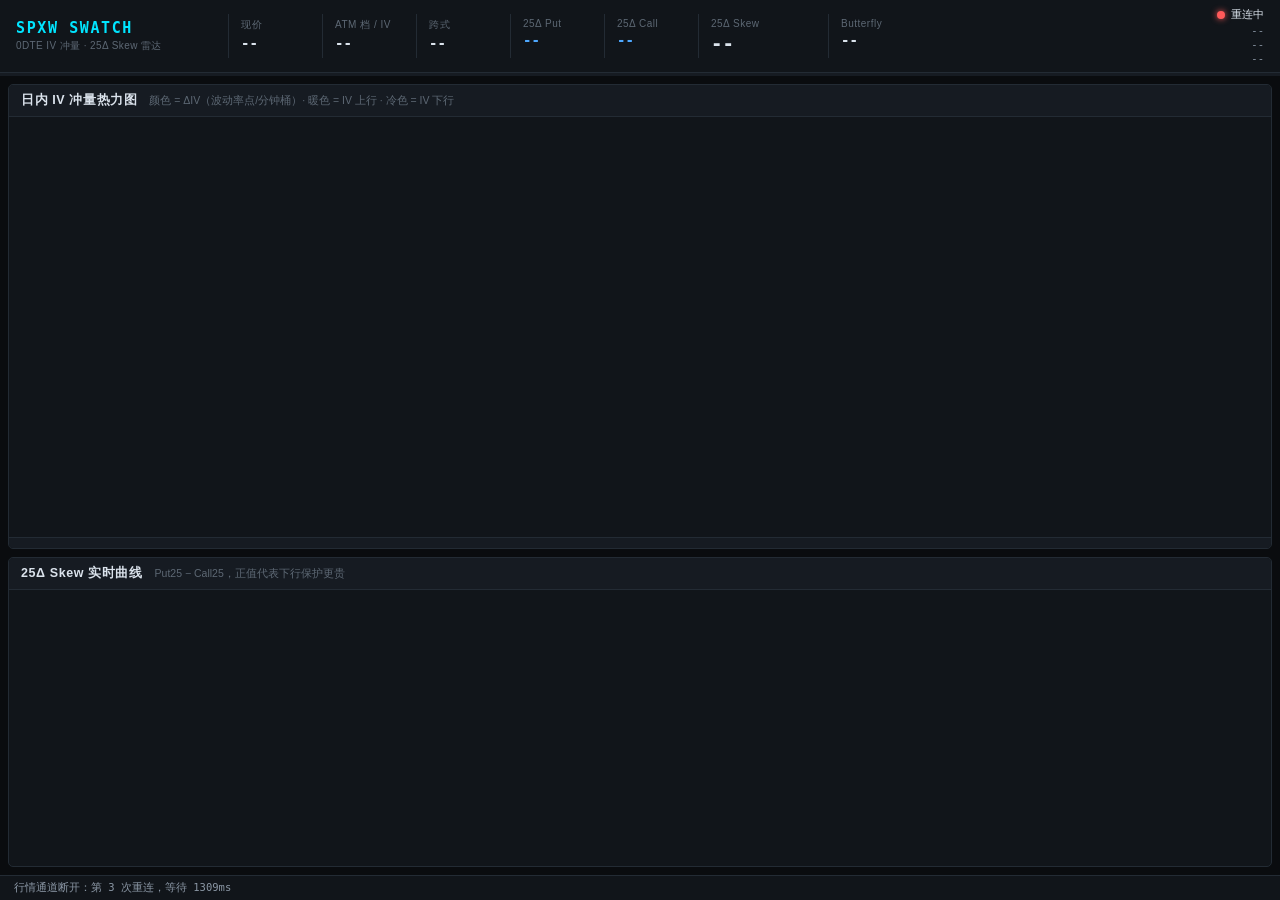
==== web/index.html @ 755b221d "Initial commit: SPXW SWATCH — 0DTE IV impulse heatmap & 25Δ skew radar Layered L0-L6 options-market " ====
<!DOCTYPE html>
<html lang="zh-CN">
<head>
<meta charset="utf-8">
<meta name="viewport" content="width=device-width, initial-scale=1">
<title>SPXW SWATCH · 0DTE IV 冲量监控</title>
<link rel="stylesheet" href="style.css">
</head>
<body>

<header id="topbar">
  <div class="brand">
    <span class="brand-name">SPXW SWATCH</span>
    <span class="brand-sub">0DTE IV 冲量 · 25Δ Skew 雷达</span>
  </div>

  <div class="readouts">
    <div class="readout">
      <label>现价</label>
      <b id="ro-spot">--</b>
    </div>
    <div class="readout">
      <label>ATM 档 / IV</label>
      <b id="ro-atm">--</b>
    </div>
    <div class="readout">
      <label>跨式</label>
      <b id="ro-straddle">--</b>
    </div>
    <div class="readout">
      <label>25Δ Put</label>
      <b id="ro-put25" class="cool">--</b>
    </div>
    <div class="readout">
      <label>25Δ Call</label>
      <b id="ro-call25" class="cool">--</b>
    </div>
    <div class="readout wide">
      <label>25Δ Skew</label>
      <b id="ro-skew" class="hero">--</b>
    </div>
    <div class="readout">
      <label>Butterfly</label>
      <b id="ro-fly">--</b>
    </div>
  </div>

  <div class="status">
    <div class="status-row">
      <span id="st-dot" class="dot off"></span>
      <span id="st-conn">未连接</span>
    </div>
    <div class="status-row muted" id="st-session">--</div>
    <div class="status-row muted" id="st-feed">--</div>
    <div class="status-row muted" id="st-frames">--</div>
  </div>
</header>

<div id="sessionbar"><div id="sessionbar-fill"></div></div>

<main>
  <section class="panel" id="panel-heatmap">
    <div class="panel-head">
      <h2>日内 IV 冲量热力图</h2>
      <span class="hint">颜色 = ΔIV（波动率点/分钟桶）· 暖色 = IV 上行 · 冷色 = IV 下行</span>
      <span class="meta" id="heatmap-meta"></span>
    </div>
    <div class="chart" id="heatmap"></div>
    <div class="panel-foot" id="heatmap-foot"></div>
  </section>

  <section class="panel" id="panel-skew">
    <div class="panel-head">
      <h2>25Δ Skew 实时曲线</h2>
      <span class="hint">Put25 − Call25，正值代表下行保护更贵</span>
      <span class="meta" id="skew-meta"></span>
    </div>
    <div class="chart" id="skew"></div>
  </section>
</main>

<footer id="statusbar">
  <span id="sb-msg">等待数据…</span>
  <span id="sb-right"></span>
</footer>

<script src="vendor/echarts.min.js"></script>
<script src="runtime-config.js"></script>
<script src="config.js"></script>
<script src="ws_client.js"></script>
<script src="heatmap.js"></script>
<script src="skew.js"></script>
<script src="app.js"></script>
</body>
</html>
---- web/style.css ----
/* SPXW SWATCH — 深色主题
 * ------------------------------------------------------------------
 * 配色遵循"信息优先"：背景压到接近纯黑，网格与边框只用一级灰度差，
 * 把全部色彩预算留给热力图与 Skew 曲线，避免长时间盯盘时视觉疲劳。
 * ------------------------------------------------------------------ */

:root {
  --bg:        #0a0c0f;
  --panel:     #11151a;
  --panel-2:   #161b22;
  --border:    #232b34;
  --border-2:  #2e3844;
  --text:      #dbe3ec;
  --text-dim:  #8b97a5;
  --text-faint:#5d6874;
  --hot:       #ff5a5a;
  --cool:      #4ea8ff;
  --accent:    #00e5ff;
  --warn:      #ffb020;
  --ok:        #2fd07a;
  --mono: "JetBrains Mono", "SF Mono", "Cascadia Mono", Consolas, monospace;
}

* { box-sizing: border-box; }

html, body {
  margin: 0;
  height: 100%;
  background: var(--bg);
  color: var(--text);
  font-family: -apple-system, "Segoe UI", "Microsoft YaHei", Roboto, sans-serif;
  font-size: 13px;
  overflow: hidden;
}

body {
  display: flex;
  flex-direction: column;
}

/* ------------------------------------------------------------------ */
/* 顶栏                                                                */
/* ------------------------------------------------------------------ */

#topbar {
  display: flex;
  align-items: center;
  gap: 22px;
  padding: 8px 16px;
  background: var(--panel);
  border-bottom: 1px solid var(--border);
  flex: 0 0 auto;
}

.brand { display: flex; flex-direction: column; gap: 2px; min-width: 190px; }
.brand-name {
  font-family: var(--mono);
  font-size: 15px;
  font-weight: 700;
  letter-spacing: 1.6px;
  color: var(--accent);
}
.brand-sub { font-size: 10px; color: var(--text-faint); letter-spacing: .4px; }

.readouts {
  display: flex;
  align-items: stretch;
  gap: 2px;
  flex: 1 1 auto;
  overflow-x: auto;
  scrollbar-width: none;
}
.readouts::-webkit-scrollbar { display: none; }

.readout {
  display: flex;
  flex-direction: column;
  gap: 3px;
  padding: 4px 12px;
  min-width: 92px;
  border-left: 1px solid var(--border);
}
.readout label {
  font-size: 10px;
  color: var(--text-faint);
  letter-spacing: .5px;
  white-space: nowrap;
}
.readout b {
  font-family: var(--mono);
  font-size: 14px;
  font-weight: 600;
  font-variant-numeric: tabular-nums;
  white-space: nowrap;
}
.readout.wide { min-width: 128px; }
.readout b.hero { font-size: 19px; }
.readout b.cool { color: var(--cool); }
.readout b.hot  { color: var(--hot); }
.readout b.flat { color: var(--text); }

.status {
  display: flex;
  flex-direction: column;
  gap: 2px;
  min-width: 210px;
  font-family: var(--mono);
  font-size: 10.5px;
  text-align: right;
}
.status-row { display: flex; align-items: center; justify-content: flex-end; gap: 6px; }
.status-row.muted { color: var(--text-dim); }

.dot {
  width: 8px; height: 8px;
  border-radius: 50%;
  display: inline-block;
  flex: 0 0 auto;
}
.dot.off    { background: #4a525c; }
.dot.on     { background: var(--ok);   box-shadow: 0 0 6px var(--ok); }
.dot.warn   { background: var(--warn); box-shadow: 0 0 6px var(--warn); }
.dot.err    { background: var(--hot);  box-shadow: 0 0 6px var(--hot); }

/* ------------------------------------------------------------------ */
/* 会话进度条                                                          */
/* ------------------------------------------------------------------ */

#sessionbar {
  height: 3px;
  background: var(--panel-2);
  flex: 0 0 auto;
}
#sessionbar-fill {
  height: 100%;
  width: 0;
  background: linear-gradient(90deg, #1d6fa5, var(--accent));
  transition: width .5s linear;
}

/* ------------------------------------------------------------------ */
/* 主区                                                                */
/* ------------------------------------------------------------------ */

main {
  flex: 1 1 auto;
  display: flex;
  flex-direction: column;
  gap: 8px;
  padding: 8px;
  min-height: 0;
}

.panel {
  display: flex;
  flex-direction: column;
  background: var(--panel);
  border: 1px solid var(--border);
  border-radius: 5px;
  min-height: 0;
  overflow: hidden;
}

#panel-heatmap { flex: 3 1 0; }
#panel-skew    { flex: 2 1 0; }

.panel-head {
  display: flex;
  align-items: baseline;
  gap: 12px;
  padding: 7px 12px;
  border-bottom: 1px solid var(--border);
  background: var(--panel-2);
  flex: 0 0 auto;
}
.panel-head h2 {
  margin: 0;
  font-size: 12.5px;
  font-weight: 600;
  letter-spacing: .6px;
  color: var(--text);
}
.panel-head .hint {
  font-size: 10.5px;
  color: var(--text-faint);
}
.panel-head .meta {
  margin-left: auto;
  font-family: var(--mono);
  font-size: 10.5px;
  color: var(--text-dim);
  white-space: nowrap;
}

.chart { flex: 1 1 auto; min-height: 0; }

.panel-foot {
  padding: 5px 12px;
  border-top: 1px solid var(--border);
  font-family: var(--mono);
  font-size: 10.5px;
  color: var(--text-dim);
  background: var(--panel-2);
  flex: 0 0 auto;
  white-space: nowrap;
  overflow: hidden;
  text-overflow: ellipsis;
}

/* ------------------------------------------------------------------ */
/* 底栏                                                                */
/* ------------------------------------------------------------------ */

#statusbar {
  display: flex;
  align-items: center;
  justify-content: space-between;
  gap: 16px;
  padding: 5px 14px;
  background: var(--panel);
  border-top: 1px solid var(--border);
  font-family: var(--mono);
  font-size: 10.5px;
  color: var(--text-dim);
  flex: 0 0 auto;
}
#sb-msg { overflow: hidden; text-overflow: ellipsis; white-space: nowrap; }
#sb-right { white-space: nowrap; color: var(--text-faint); }
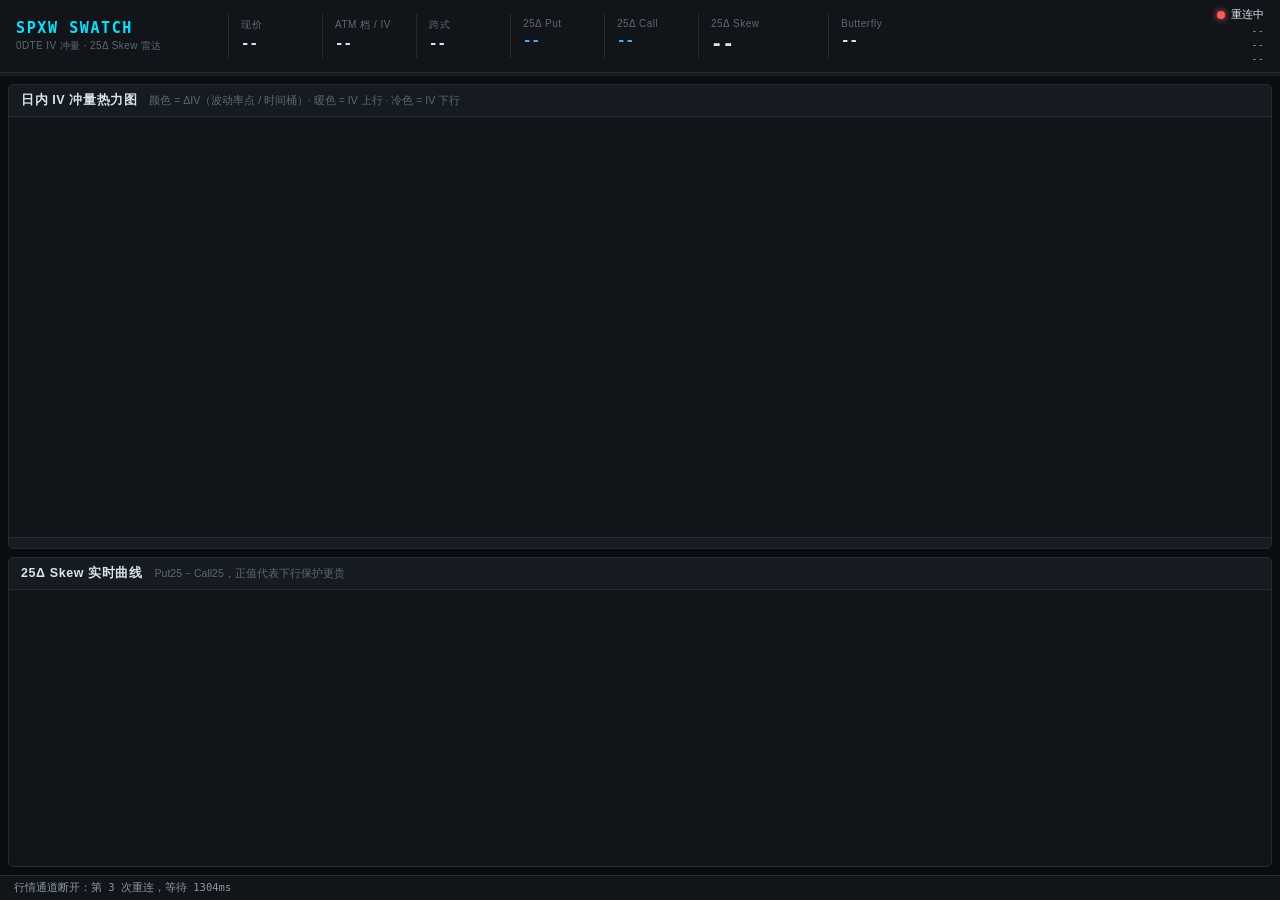
==== commit 2447d533: "fix(market-data): CBOE real-time + reconnect gap + persistence - Fix market_data_type=3 (delayed fal" ====
--- a/web/index.html
+++ b/web/index.html
@@ -62,7 +62,8 @@
   <section class="panel" id="panel-heatmap">
     <div class="panel-head">
       <h2>日内 IV 冲量热力图</h2>
-      <span class="hint">颜色 = ΔIV（波动率点/分钟桶）· 暖色 = IV 上行 · 冷色 = IV 下行</span>
+      <span class="hint">颜色 = ΔIV（波动率点 / 时间桶）· 暖色 = IV 上行 · 冷色 = IV 下行</span>
+      <div class="periods" id="heatmap-periods"></div>
       <span class="meta" id="heatmap-meta"></span>
     </div>
     <div class="chart" id="heatmap"></div>
@@ -87,6 +88,8 @@
 <script src="vendor/echarts.min.js"></script>
 <script src="runtime-config.js"></script>
 <script src="config.js"></script>
+<script src="period.js"></script>
+<script src="matrix_codec.js"></script>
 <script src="ws_client.js"></script>
 <script src="heatmap.js"></script>
 <script src="skew.js"></script>
--- a/web/style.css
+++ b/web/style.css
@@ -192,6 +192,37 @@
   white-space: nowrap;
 }
 
+/* ------------------------------------------------------------------ */
+/* 时间周期切换                                                        */
+/* ------------------------------------------------------------------ */
+
+.periods {
+  display: flex;
+  gap: 3px;
+  flex: 0 0 auto;
+}
+.periods button {
+  font-family: var(--mono);
+  font-size: 10.5px;
+  line-height: 1.4;
+  color: var(--text-dim);
+  background: var(--panel);
+  border: 1px solid var(--border);
+  border-radius: 3px;
+  padding: 1px 7px;
+  cursor: pointer;
+}
+.periods button:hover {
+  color: var(--text);
+  border-color: var(--border-2);
+}
+.periods button.on {
+  color: #06222a;
+  background: var(--accent);
+  border-color: var(--accent);
+  font-weight: 600;
+}
+
 .chart { flex: 1 1 auto; min-height: 0; }
 
 .panel-foot {
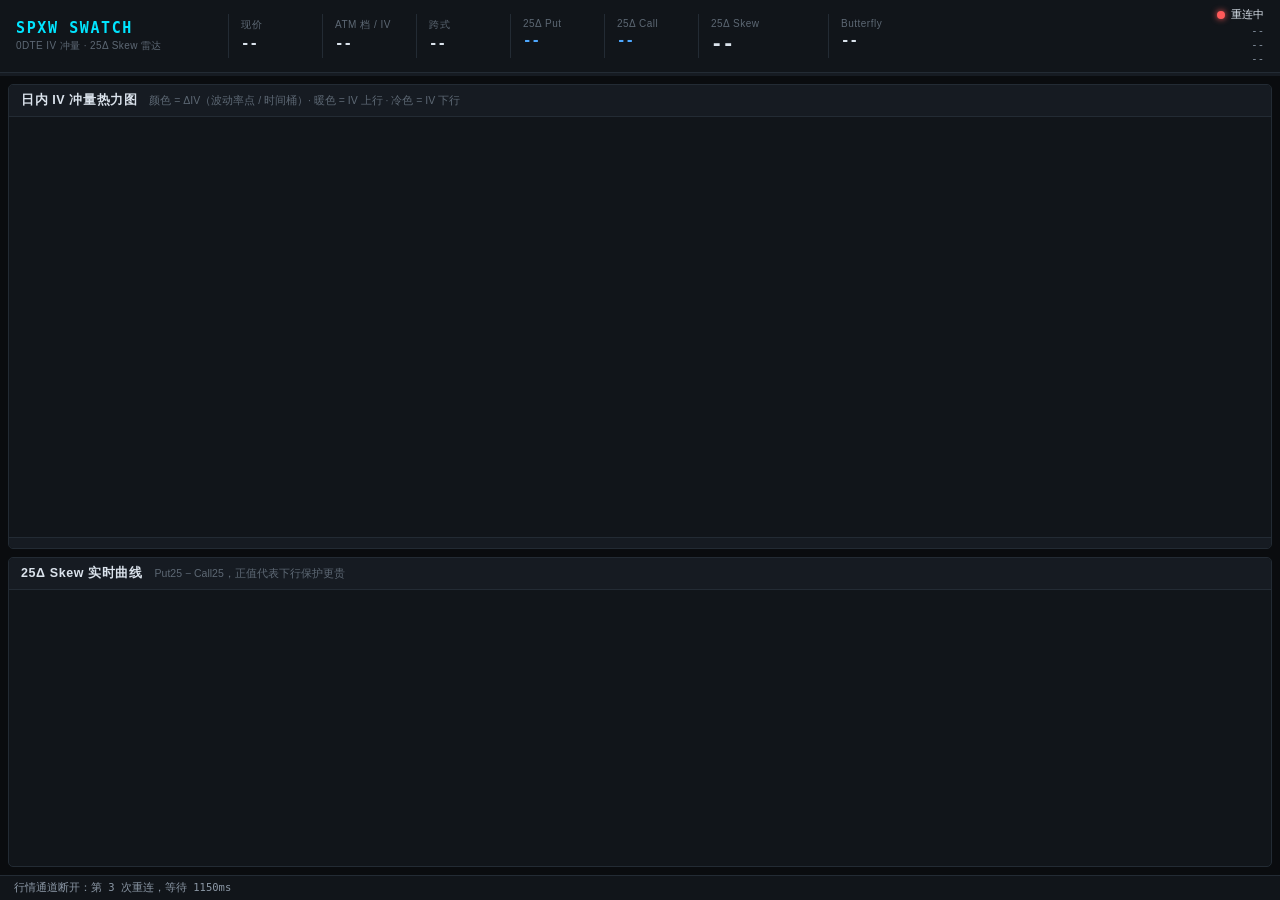
==== commit 2b5c313f: "feat(grid): 会话网格锚点改为首个会话开盘并跨午夜，71100s ÷ 30s = 2370 桶 会话真相单一来源： - config/app.json::sessions 定义 GTH 20" ====
--- a/web/index.html
+++ b/web/index.html
@@ -63,6 +63,7 @@
     <div class="panel-head">
       <h2>日内 IV 冲量热力图</h2>
       <span class="hint">颜色 = ΔIV（波动率点 / 时间桶）· 暖色 = IV 上行 · 冷色 = IV 下行</span>
+      <div class="sessions" id="heatmap-sessions"></div>
       <div class="periods" id="heatmap-periods"></div>
       <span class="meta" id="heatmap-meta"></span>
     </div>
--- a/web/style.css
+++ b/web/style.css
@@ -193,15 +193,15 @@
 }
 
 /* ------------------------------------------------------------------ */
-/* 时间周期切换                                                        */
-/* ------------------------------------------------------------------ */
-
-.periods {
+/* 时段切换（GTH / RTH / 全时段）                                      */
+/* ------------------------------------------------------------------ */
+
+.sessions {
   display: flex;
   gap: 3px;
   flex: 0 0 auto;
 }
-.periods button {
+.sessions button {
   font-family: var(--mono);
   font-size: 10.5px;
   line-height: 1.4;
@@ -212,6 +212,44 @@
   padding: 1px 7px;
   cursor: pointer;
 }
+.sessions button:hover {
+  color: var(--text);
+  border-color: var(--border-2);
+}
+.sessions button.on {
+  color: #06222a;
+  background: var(--accent);
+  border-color: var(--accent);
+  font-weight: 600;
+}
+
+/* 时段按钮与周期按钮之间留一道竖线，两组是不同维度的选择 */
+.sessions + .periods {
+  margin-left: 6px;
+  padding-left: 9px;
+  border-left: 1px solid var(--border);
+}
+
+/* ------------------------------------------------------------------ */
+/* 时间周期切换                                                        */
+/* ------------------------------------------------------------------ */
+
+.periods {
+  display: flex;
+  gap: 3px;
+  flex: 0 0 auto;
+}
+.periods button {
+  font-family: var(--mono);
+  font-size: 10.5px;
+  line-height: 1.4;
+  color: var(--text-dim);
+  background: var(--panel);
+  border: 1px solid var(--border);
+  border-radius: 3px;
+  padding: 1px 7px;
+  cursor: pointer;
+}
 .periods button:hover {
   color: var(--text);
   border-color: var(--border-2);
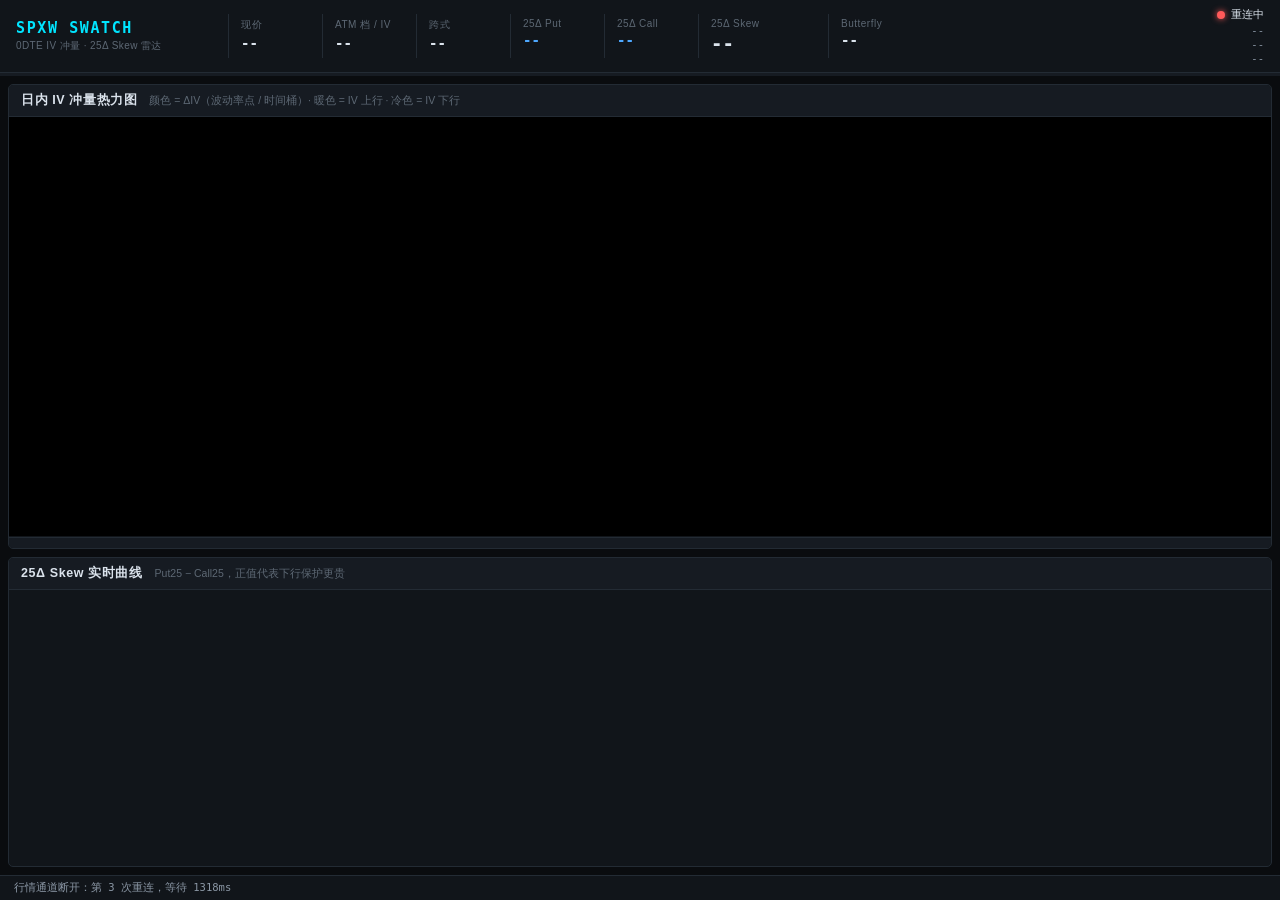
==== commit af2e2e44: "feat(web): JS拆分+WebGL热力图+Skew联动；feat(check): [12]时钟/[13]联通并入常驻；feat(guard): group_guard+skew_viewpor" ====
--- a/web/index.html
+++ b/web/index.html
@@ -90,10 +90,17 @@
 <script src="runtime-config.js"></script>
 <script src="config.js"></script>
 <script src="period.js"></script>
+<script src="period_align.js"></script>
 <script src="matrix_codec.js"></script>
 <script src="ws_client.js"></script>
+<script src="gl_heatmap.js"></script>
 <script src="heatmap.js"></script>
+<script src="skew_helpers.js"></script>
+<script src="skew_option.js"></script>
 <script src="skew.js"></script>
 <script src="app.js"></script>
+<script src="app_sessions.js"></script>
+<script src="app_periods.js"></script>
+<script src="app_render.js"></script>
 </body>
 </html>
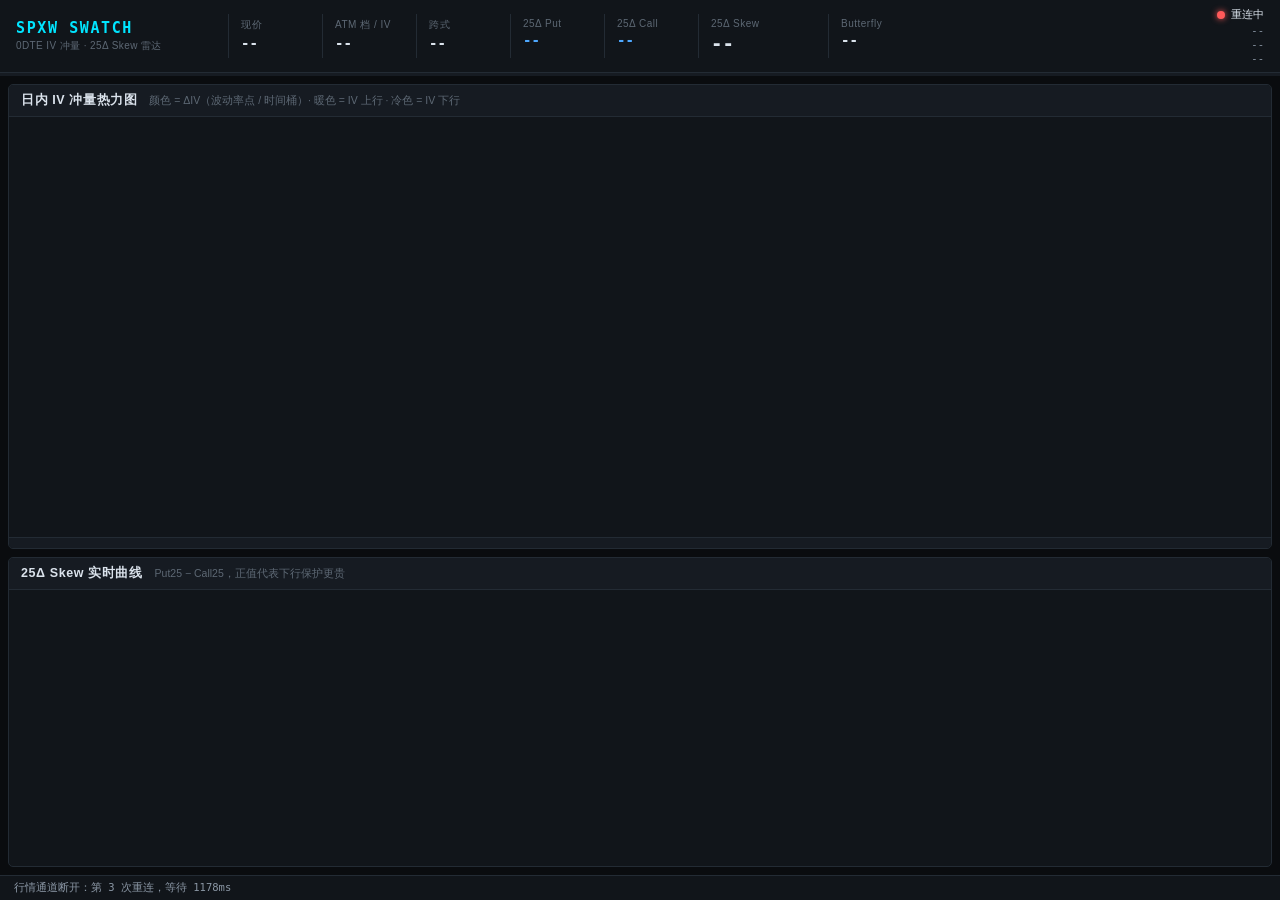
==== commit 6828e3ab: "feat(spot): GTH 现货基准改为 ES 前后月期货反解 carry（B2b）+ 两层闸门；refactor(web): 热力图渲染器 WebGL→ECharts；fix(heatmap):" ====
--- a/web/index.html
+++ b/web/index.html
@@ -93,7 +93,6 @@
 <script src="period_align.js"></script>
 <script src="matrix_codec.js"></script>
 <script src="ws_client.js"></script>
-<script src="gl_heatmap.js"></script>
 <script src="heatmap.js"></script>
 <script src="skew_helpers.js"></script>
 <script src="skew_option.js"></script>
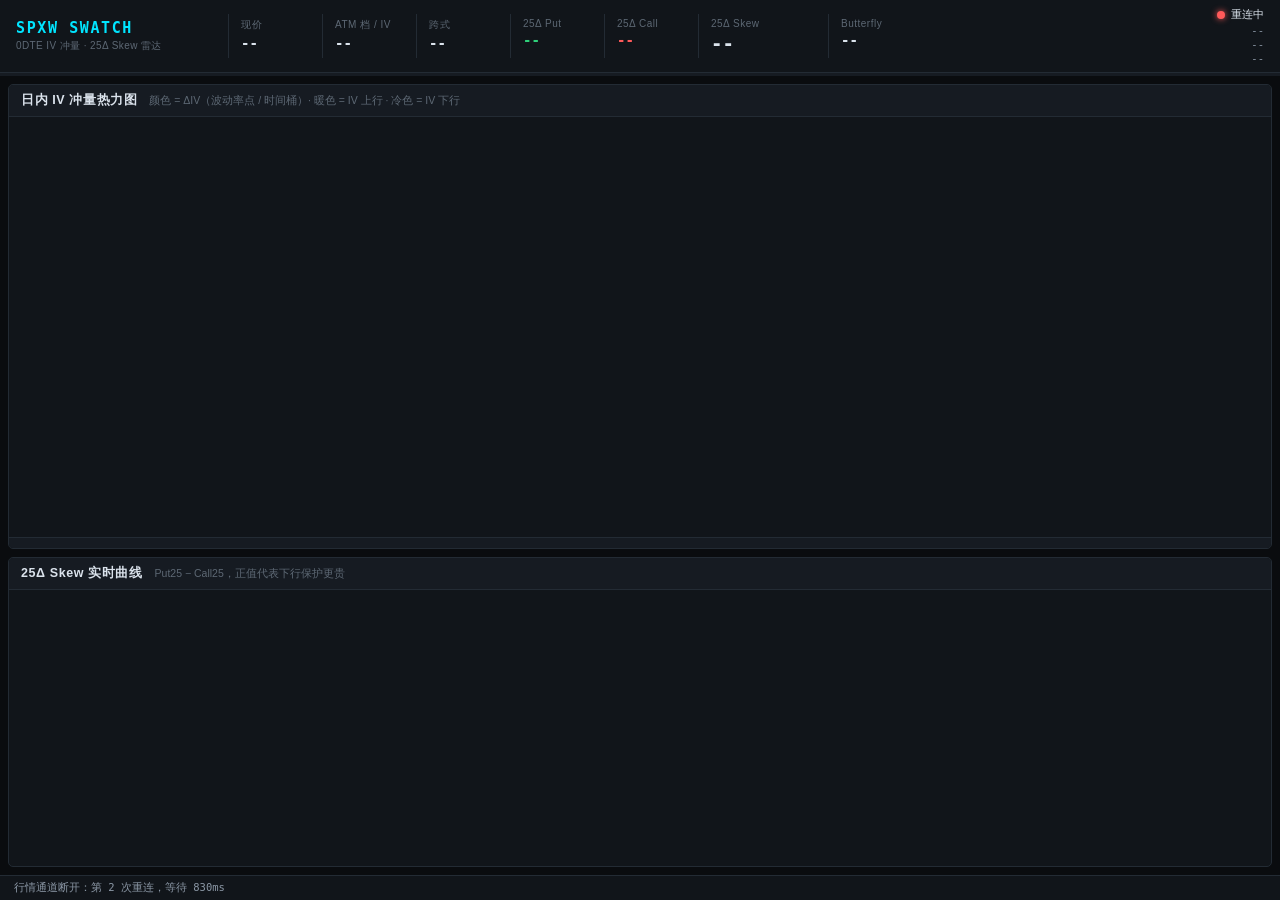
==== commit 3d38495c: "fix(web): Skew 三条 IV 曲线配色钉死（跨式黄/Put 绿/Call 红）；fix(check): node 沙箱脚本清单漂移 + 变异锚点漂移；feat(check): 新增 che" ====
--- a/web/index.html
+++ b/web/index.html
@@ -29,11 +29,11 @@
     </div>
     <div class="readout">
       <label>25Δ Put</label>
-      <b id="ro-put25" class="cool">--</b>
+      <b id="ro-put25" class="put">--</b>
     </div>
     <div class="readout">
       <label>25Δ Call</label>
-      <b id="ro-call25" class="cool">--</b>
+      <b id="ro-call25" class="call">--</b>
     </div>
     <div class="readout wide">
       <label>25Δ Skew</label>
--- a/web/style.css
+++ b/web/style.css
@@ -18,6 +18,11 @@
   --accent:    #00e5ff;
   --warn:      #ffb020;
   --ok:        #2fd07a;
+  /* Skew 三条 IV 曲线的语义色，与 config.js 的 skew.colors 同值。
+     put/call 刻意**不复用** --hot / --cool：那两个是热力图色标与 Skew 分段色，
+     复用会让"IV 曲线"看起来和"Skew 正负段"是同一族，正是要修的混淆。 */
+  --put:       #2fd07a;
+  --call:      #ff5a5a;
   --mono: "JetBrains Mono", "SF Mono", "Cascadia Mono", Consolas, monospace;
 }
 
@@ -96,6 +101,8 @@
 .readout.wide { min-width: 128px; }
 .readout b.hero { font-size: 19px; }
 .readout b.cool { color: var(--cool); }
+.readout b.put  { color: var(--put); }
+.readout b.call { color: var(--call); }
 .readout b.hot  { color: var(--hot); }
 .readout b.flat { color: var(--text); }
 
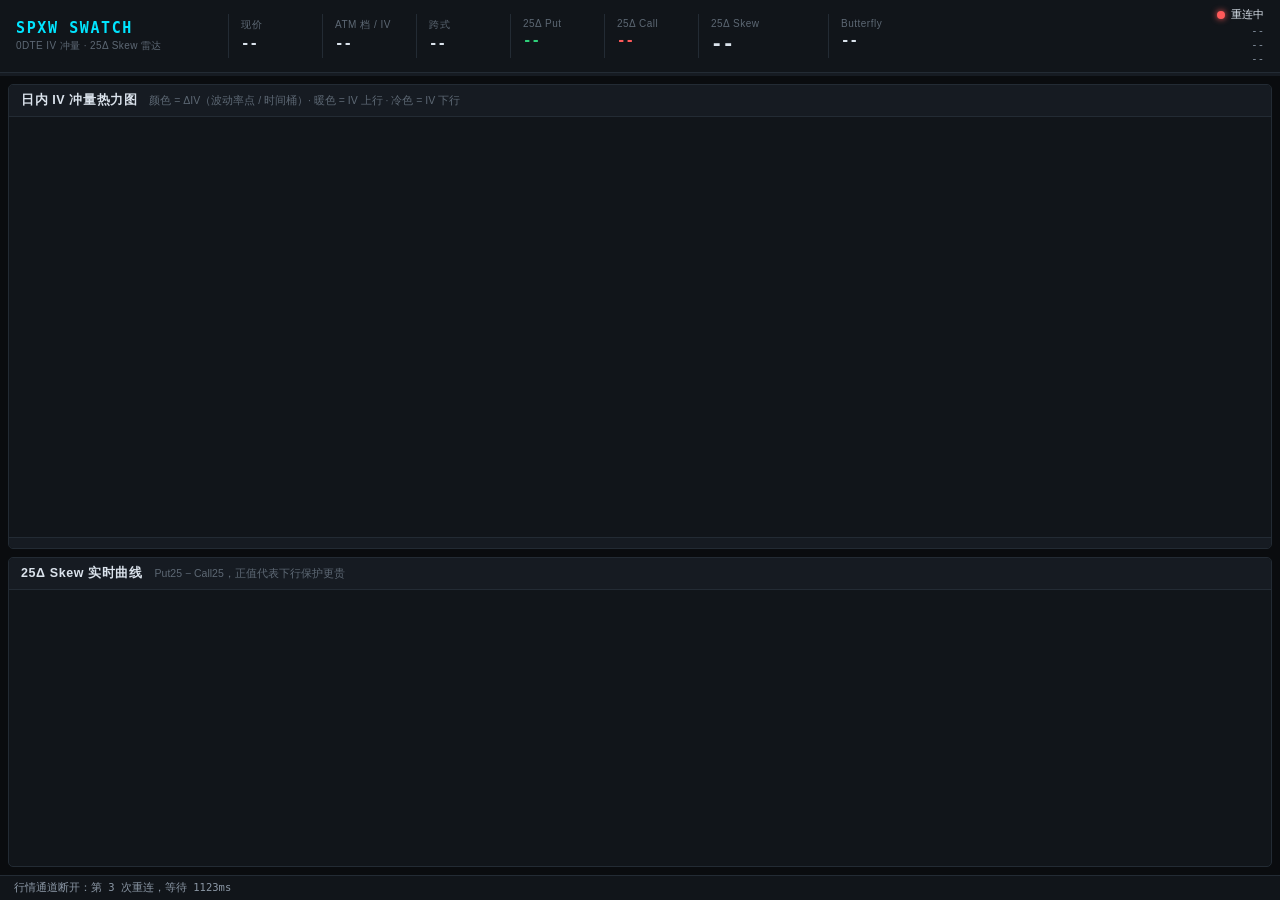
==== commit 130acdca: "feat(web): 热力图纵轴「画 40 档 / 露 24 档」—— 三个半径 + 三条不变量 需求：数据分 20 档、渲染 40 档、只显示中间 24 档。  三个半径（含义不同，缺一不可） - " ====
--- a/web/index.html
+++ b/web/index.html
@@ -93,6 +93,8 @@
 <script src="period_align.js"></script>
 <script src="matrix_codec.js"></script>
 <script src="ws_client.js"></script>
+<script src="heatmap_window.js"></script>
+<script src="heatmap_option.js"></script>
 <script src="heatmap.js"></script>
 <script src="skew_helpers.js"></script>
 <script src="skew_option.js"></script>
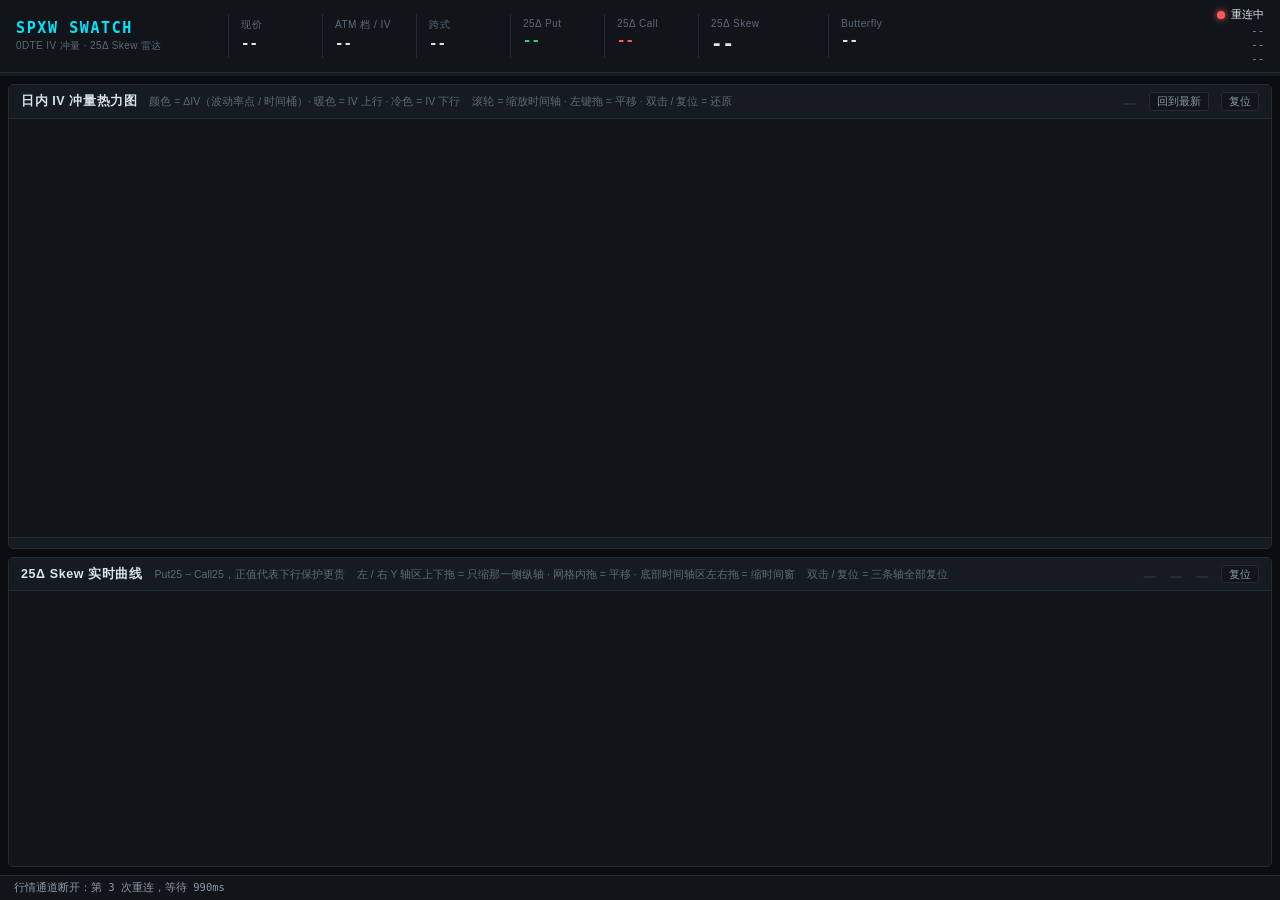
==== commit ab853d3d: "feat(web): 交互层五轮改动合并提交 —— 自动滚动 / 拖拽平移 / Skew 手势区 / 五项反馈修复 本提交混合**五个会话**的改动，文件级无法拆：`web/index.html` 与" ====
--- a/web/index.html
+++ b/web/index.html
@@ -63,9 +63,13 @@
     <div class="panel-head">
       <h2>日内 IV 冲量热力图</h2>
       <span class="hint">颜色 = ΔIV（波动率点 / 时间桶）· 暖色 = IV 上行 · 冷色 = IV 下行</span>
+      <span class="hint">滚轮 = 缩放时间轴 · 左键拖 = 平移 · 双击 / 复位 = 还原</span>
       <div class="sessions" id="heatmap-sessions"></div>
       <div class="periods" id="heatmap-periods"></div>
       <span class="meta" id="heatmap-meta"></span>
+      <span class="chip" id="heatmap-mode"></span>
+      <button class="vbtn" id="heatmap-latest" type="button" title="右缘回到最新列并恢复跟随（保持当前缩放跨度）">回到最新</button>
+      <button class="vbtn" id="heatmap-reset" type="button" title="复位横轴缩放（快捷键 Esc / R）">复位</button>
     </div>
     <div class="chart" id="heatmap"></div>
     <div class="panel-foot" id="heatmap-foot"></div>
@@ -75,7 +79,13 @@
     <div class="panel-head">
       <h2>25Δ Skew 实时曲线</h2>
       <span class="hint">Put25 − Call25，正值代表下行保护更贵</span>
+      <span class="hint">左 / 右 Y 轴区上下拖 = 只缩那一侧纵轴 · 网格内拖 = 平移 · 底部时间轴区左右拖 = 缩时间窗</span>
+      <span class="hint">双击 / 复位 = 三条轴全部复位</span>
       <span class="meta" id="skew-meta"></span>
+      <span class="chip" id="skew-mode"></span>
+      <span class="chip" id="skew-lock-0"></span>
+      <span class="chip" id="skew-lock-1"></span>
+      <button class="vbtn" id="skew-reset" type="button" title="三条轴全部复位（快捷键 Esc / R）">复位</button>
     </div>
     <div class="chart" id="skew"></div>
   </section>
@@ -89,14 +99,19 @@
 <script src="vendor/echarts.min.js"></script>
 <script src="runtime-config.js"></script>
 <script src="config.js"></script>
+<script src="view_chips.js"></script>
 <script src="period.js"></script>
 <script src="period_align.js"></script>
 <script src="matrix_codec.js"></script>
 <script src="ws_client.js"></script>
 <script src="heatmap_window.js"></script>
+<script src="heatmap_roll.js"></script>
+<script src="heatmap_hover.js"></script>
 <script src="heatmap_option.js"></script>
 <script src="heatmap.js"></script>
 <script src="skew_helpers.js"></script>
+<script src="skew_regions.js"></script>
+<script src="skew_zoom.js"></script>
 <script src="skew_option.js"></script>
 <script src="skew.js"></script>
 <script src="app.js"></script>
--- a/web/style.css
+++ b/web/style.css
@@ -190,6 +190,12 @@
 .panel-head .hint {
   font-size: 10.5px;
   color: var(--text-faint);
+  /* 面板头是单行 flex。加了徽标与复位按钮之后，宽度不够时**先挤提示文字**
+     （它是说明书，可省略），徽标与按钮 `flex: 0 0 auto` 永远看得见。 */
+  min-width: 0;
+  overflow: hidden;
+  text-overflow: ellipsis;
+  white-space: nowrap;
 }
 .panel-head .meta {
   margin-left: auto;
@@ -197,7 +203,35 @@
   font-size: 10.5px;
   color: var(--text-dim);
   white-space: nowrap;
-}
+  min-width: 0;
+  overflow: hidden;
+  text-overflow: ellipsis;
+}
+
+/* ------------------------------------------------------------------ */
+/* 状态徽标 / 复位按钮                                                  */
+/* ------------------------------------------------------------------ */
+
+/* 徽标：把"是否还在跟随最新""哪条纵轴被锁"从 meta 行里**移出来**。
+   此前这两件事只在一段 10.5px 的灰字里，与提示文字位置分离 —— 用户离开一会儿
+   回来，无法一眼判断图还是不是自己调过的样子。 */
+.chip {
+  flex: 0 0 auto;
+  font-family: var(--mono);
+  font-size: 10.5px;
+  line-height: 1.5;
+  padding: 0 6px;
+  border: 1px solid var(--border);
+  border-radius: 3px;
+  color: var(--text-faint);
+  background: var(--panel);
+  white-space: nowrap;
+}
+.chip.hidden { display: none; }
+.chip.window { color: var(--accent); border-color: var(--accent); }
+.chip.lock   { color: var(--warn);   border-color: var(--warn); }
+.chip.paused { color: var(--text-dim); border-color: var(--border); }
+.chip.flash  { color: var(--warn);   border-color: var(--warn); background: #241d0c; }
 
 /* ------------------------------------------------------------------ */
 /* 时段切换（GTH / RTH / 全时段）                                      */
@@ -208,7 +242,11 @@
   gap: 3px;
   flex: 0 0 auto;
 }
-.sessions button {
+/* 三组按钮（时段 / 周期 / 复位）共用一套样式 —— 此前 `.sessions button` 与
+   `.periods button` 是两份逐字重复的规则，再加一组就是三份。 */
+.sessions button,
+.periods button,
+.vbtn {
   font-family: var(--mono);
   font-size: 10.5px;
   line-height: 1.4;
@@ -219,11 +257,23 @@
   padding: 1px 7px;
   cursor: pointer;
 }
-.sessions button:hover {
+.sessions button:hover,
+.periods button:hover,
+.vbtn:hover {
   color: var(--text);
   border-color: var(--border-2);
 }
-.sessions button.on {
+.sessions button.on,
+.periods button.on {
+  color: #06222a;
+  background: var(--accent);
+  border-color: var(--accent);
+  font-weight: 600;
+}
+
+/* 复位按钮：视图被改过就点亮 —— "这个面板现在不是默认样子"必须一眼可见。 */
+.vbtn { flex: 0 0 auto; }
+.vbtn.dirty {
   color: #06222a;
   background: var(--accent);
   border-color: var(--accent);
@@ -246,17 +296,6 @@
   gap: 3px;
   flex: 0 0 auto;
 }
-.periods button {
-  font-family: var(--mono);
-  font-size: 10.5px;
-  line-height: 1.4;
-  color: var(--text-dim);
-  background: var(--panel);
-  border: 1px solid var(--border);
-  border-radius: 3px;
-  padding: 1px 7px;
-  cursor: pointer;
-}
 .periods button:hover {
   color: var(--text);
   border-color: var(--border-2);
@@ -268,7 +307,59 @@
   font-weight: 600;
 }
 
-.chart { flex: 1 1 auto; min-height: 0; }
+/* ------------------------------------------------------------------ */
+/* 图表容器 / 指针反馈层                                                */
+/* ------------------------------------------------------------------ */
+
+/* `position: relative` 是给两个覆盖层做定位锚点（十字线、手势区高亮）。
+   覆盖层全部 `pointer-events: none` —— 否则它们会吃掉鼠标事件，
+   症状是"指针一进图就再也拖不动"。 */
+.chart { position: relative; flex: 1 1 auto; min-height: 0; }
+
+/* 热力图十字线 + 命中格描边（`web/heatmap_hover.js`）。
+   为什么画在 DOM 上而不是画布上：本面板每 400ms 用 notMerge 重建整份 option，
+   画布上的临时标记活不过一次重建，而指针反馈必须与指针同步。 */
+.xhair {
+  position: absolute;
+  display: none;
+  pointer-events: none;
+  z-index: 3;
+}
+.xhair.on { display: block; }
+.xhair.h, .xhair.v { background: rgba(0, 229, 255, .45); }
+.xhair.h { height: 1px; }
+.xhair.v { width: 1px; }
+.xhair.box {
+  border: 1.5px solid var(--text);
+  box-shadow: 0 0 0 1px rgba(0, 0, 0, .55);
+}
+
+/* Skew 手势区高亮框（`web/skew_regions.js`）。
+   网格区只画虚线框不填色 —— 它占满整个图，填色会压住曲线。 */
+.region-hint {
+  position: absolute;
+  display: none;
+  pointer-events: none;
+  z-index: 2;
+  border: 1px dashed rgba(0, 229, 255, .35);
+}
+.region-hint.on { display: block; }
+.region-hint.y0, .region-hint.y1 {
+  background: rgba(255, 176, 32, .10);
+  border-color: rgba(255, 176, 32, .45);
+}
+.region-hint.x {
+  background: rgba(0, 229, 255, .10);
+  border-color: rgba(0, 229, 255, .45);
+}
+
+/* 游标语义：可拖的地方对用户必须**可见**（此前四个手势区全都没有 cursor）。
+   游标表达的是**动作**（上下拖 / 左右拖 / 拖拽），不是**对象** —— 左右两条
+   Y 轴区共用 `ns-resize`，是哪一侧由高亮框与徽标说。 */
+.chart.cur-y { cursor: ns-resize; }
+.chart.cur-x { cursor: ew-resize; }
+.chart.cur-pan { cursor: grab; }
+.chart.cur-pan.dragging { cursor: grabbing; }
 
 .panel-foot {
   padding: 5px 12px;
